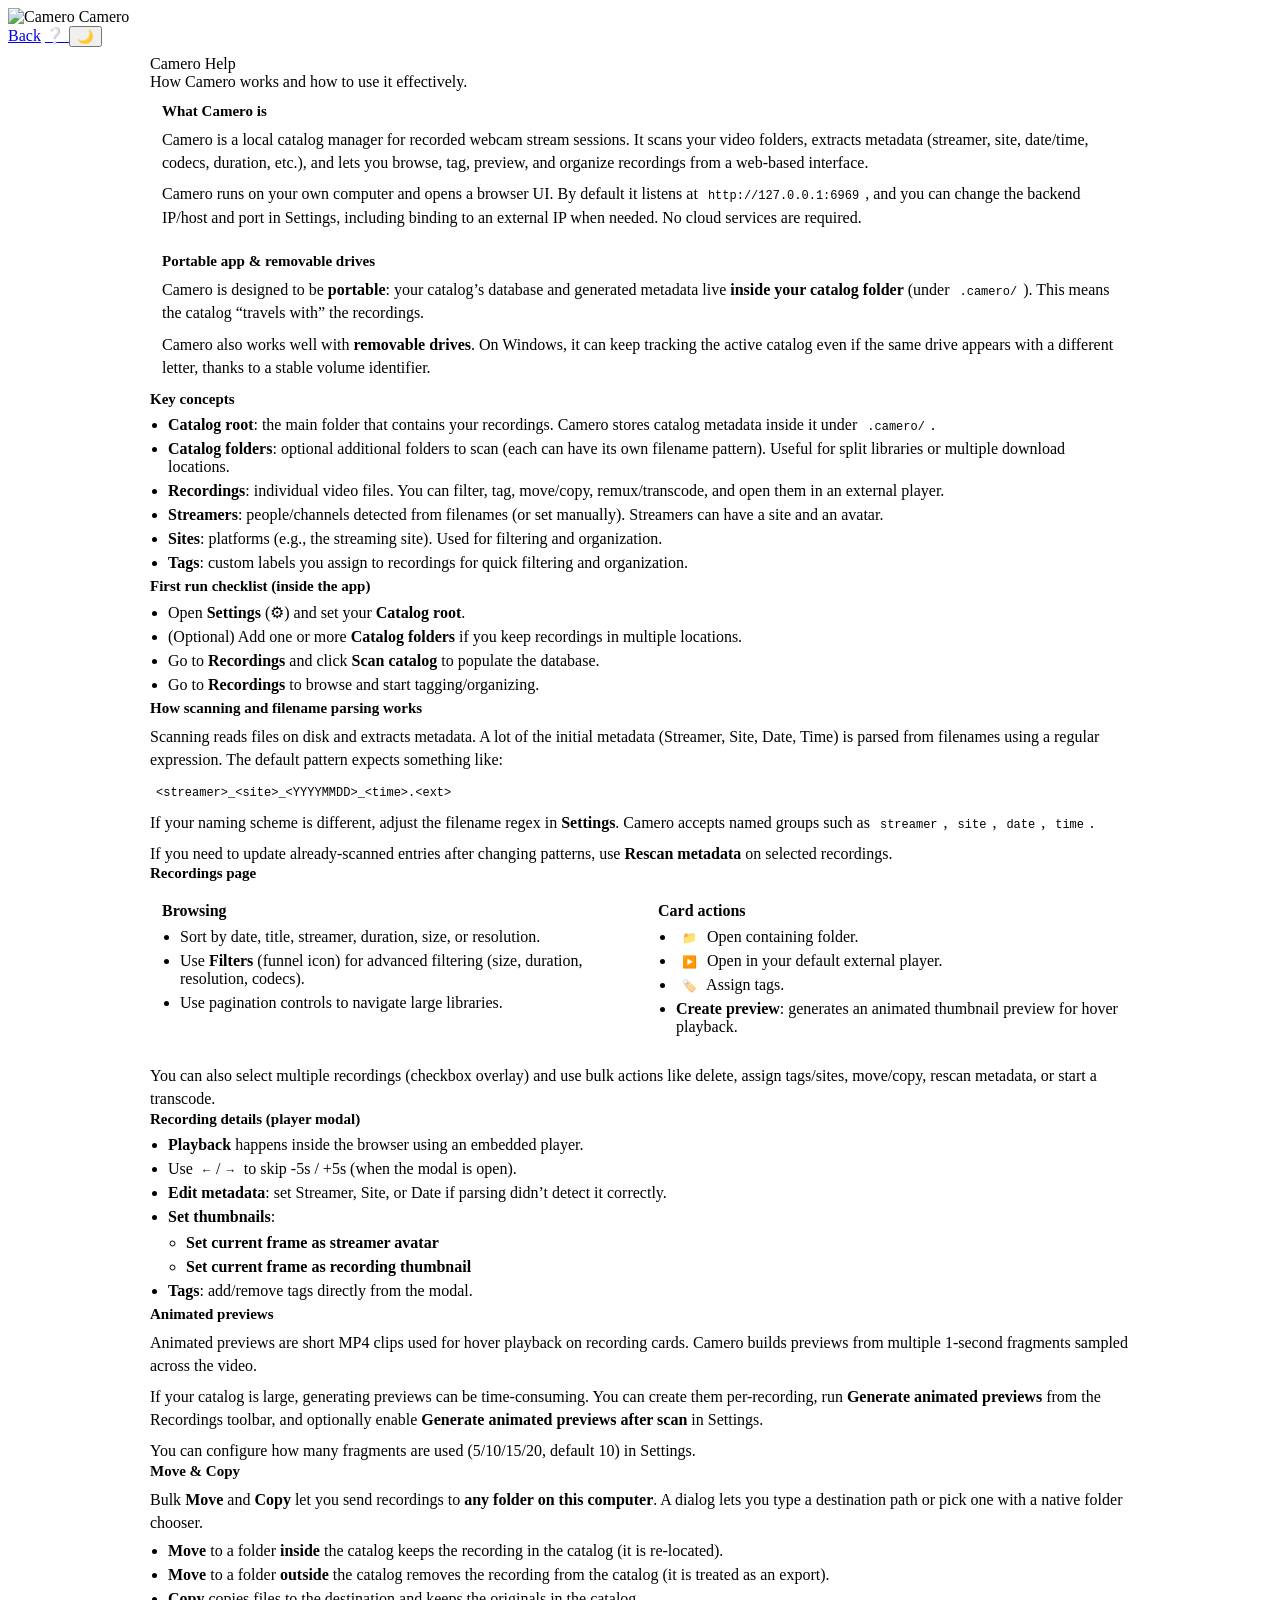
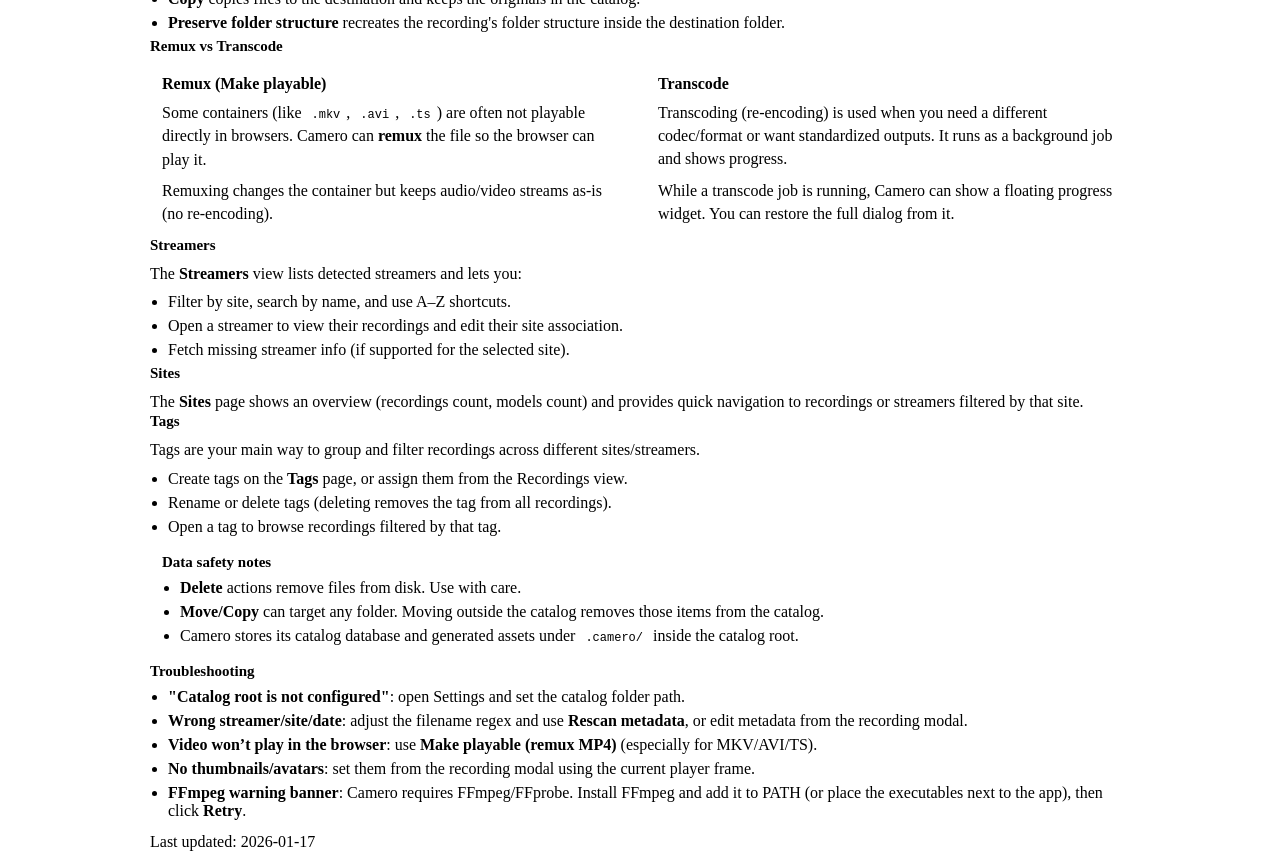
==== src/camero/web/static/help.html @ 92e45c1b "Initial commit Co-authored-by: Copilot <223556219+Copilot@users.noreply.github.com>" ====
<!doctype html>
<html lang="en" data-theme="dark">
  <head>
    <meta charset="utf-8" />
    <meta name="viewport" content="width=device-width, initial-scale=1" />
    <title>Camero — Help</title>

    <link rel="stylesheet" href="/static/styles.css?v=0.3.18" />
    <style>
      /* Small, local-only tweaks for readable documentation blocks */
      .help-wrap { max-width: 980px; margin: 0 auto; }
      .help-kbd { font-family: ui-monospace, SFMono-Regular, Menlo, Consolas, "Liberation Mono", monospace; font-size: 12px; padding: 2px 6px; border-radius: 8px; border: 1px solid var(--border); background: var(--surface-2); color: var(--text); }
      .help-code { font-family: ui-monospace, SFMono-Regular, Menlo, Consolas, "Liberation Mono", monospace; font-size: 12px; padding: 1px 6px; border-radius: 8px; border: 1px solid var(--border); background: var(--surface-2); color: var(--text); }
      .help-list { margin: 8px 0 0; padding-left: 18px; color: var(--muted); }
      .help-list li { margin: 6px 0; }
      .help-note { border: 1px solid var(--accent-soft-border); background: var(--accent-soft-bg); border-radius: 14px; padding: 12px; }
      .help-danger { border: 1px solid var(--danger-soft-border); background: var(--danger-soft-bg); border-radius: 14px; padding: 12px; }
      .help-section-title { font-size: 15px; font-weight: 800; margin: 0 0 8px; }
      .help-p { color: var(--muted); margin: 8px 0 0; line-height: 1.45; }
      .help-h2 { font-size: 16px; font-weight: 800; margin: 0 0 6px; }
      .help-grid { display: grid; grid-template-columns: 1fr; gap: 12px; }
      @media (min-width: 900px) {
        .help-grid { grid-template-columns: 1fr 1fr; }
      }
    </style>
  </head>
  <body>
    <header class="topbar">
      <div class="brand" style="gap:12px">
        <img class="brand-logo" src="/assets/camero.png" alt="Camero" />
        <span>Camero</span>
      </div>
      <nav class="nav">
        <a class="nav-item" href="/#recordings" title="Back to Camero">Back</a>
        <a class="nav-item active" href="/static/help.html" aria-current="page" title="Help" aria-label="Help">
          <span aria-hidden="true">❔</span>
        </a>
        <button id="themeToggle" class="nav-button" type="button" title="Toggle theme" aria-label="Toggle theme">🌙</button>
      </nav>
    </header>

    <main class="container help-wrap">
      <div class="page-title" style="margin-top: 8px">
        <div>
          <div class="h1">Camero Help</div>
          <div class="subtle">How Camero works and how to use it effectively.</div>
        </div>
      </div>

      <div class="list">
        <div class="list-item help-note">
          <div class="help-section-title">What Camero is</div>
          <div class="help-p">
            Camero is a local catalog manager for recorded webcam stream sessions. It scans your video folders, extracts metadata (streamer, site, date/time, codecs, duration, etc.),
            and lets you browse, tag, preview, and organize recordings from a web-based interface.
          </div>
          <div class="help-p">
            Camero runs on your own computer and opens a browser UI. By default it listens at <span class="help-code">http://127.0.0.1:6969</span>, and you can change the backend IP/host and port in Settings, including binding to an external IP when needed. No cloud services are required.
          </div>
        </div>

        <div class="list-item help-note">
          <div class="help-section-title">Portable app & removable drives</div>
          <div class="help-p">
            Camero is designed to be <b>portable</b>: your catalog’s database and generated metadata live <b>inside your catalog folder</b> (under <span class="help-code">.camero/</span>).
            This means the catalog “travels with” the recordings.
          </div>
          <div class="help-p">
            Camero also works well with <b>removable drives</b>. On Windows, it can keep tracking the active catalog even if the same drive appears with a different letter,
            thanks to a stable volume identifier.
          </div>
        </div>

        <div class="list-item">
          <div class="help-section-title">Key concepts</div>
          <ul class="help-list">
            <li><b>Catalog root</b>: the main folder that contains your recordings. Camero stores catalog metadata inside it under <span class="help-code">.camero/</span>.</li>
            <li><b>Catalog folders</b>: optional additional folders to scan (each can have its own filename pattern). Useful for split libraries or multiple download locations.</li>
            <li><b>Recordings</b>: individual video files. You can filter, tag, move/copy, remux/transcode, and open them in an external player.</li>
            <li><b>Streamers</b>: people/channels detected from filenames (or set manually). Streamers can have a site and an avatar.</li>
            <li><b>Sites</b>: platforms (e.g., the streaming site). Used for filtering and organization.</li>
            <li><b>Tags</b>: custom labels you assign to recordings for quick filtering and organization.</li>
          </ul>
        </div>

        <div class="list-item">
          <div class="help-section-title">First run checklist (inside the app)</div>
          <ul class="help-list">
            <li>Open <b>Settings</b> (⚙) and set your <b>Catalog root</b>.</li>
            <li>(Optional) Add one or more <b>Catalog folders</b> if you keep recordings in multiple locations.</li>
            <li>Go to <b>Recordings</b> and click <b>Scan catalog</b> to populate the database.</li>
            <li>Go to <b>Recordings</b> to browse and start tagging/organizing.</li>
          </ul>
        </div>

        <div class="list-item">
          <div class="help-section-title">How scanning and filename parsing works</div>
          <div class="help-p">
            Scanning reads files on disk and extracts metadata. A lot of the initial metadata (Streamer, Site, Date, Time) is parsed from filenames using a regular expression.
            The default pattern expects something like:
          </div>
          <div class="help-p"><span class="help-code">&lt;streamer&gt;_&lt;site&gt;_&lt;YYYYMMDD&gt;_&lt;time&gt;.&lt;ext&gt;</span></div>
          <div class="help-p">
            If your naming scheme is different, adjust the filename regex in <b>Settings</b>. Camero accepts named groups such as
            <span class="help-code">streamer</span>, <span class="help-code">site</span>, <span class="help-code">date</span>, <span class="help-code">time</span>.
          </div>
          <div class="help-p">
            If you need to update already-scanned entries after changing patterns, use <b>Rescan metadata</b> on selected recordings.
          </div>
        </div>

        <div class="list-item">
          <div class="help-section-title">Recordings page</div>
          <div class="help-grid">
            <div class="help-note">
              <div class="help-h2">Browsing</div>
              <ul class="help-list">
                <li>Sort by date, title, streamer, duration, size, or resolution.</li>
                <li>Use <b>Filters</b> (funnel icon) for advanced filtering (size, duration, resolution, codecs).</li>
                <li>Use pagination controls to navigate large libraries.</li>
              </ul>
            </div>
            <div class="help-note">
              <div class="help-h2">Card actions</div>
              <ul class="help-list">
                <li><span class="help-kbd">📁</span> Open containing folder.</li>
                <li><span class="help-kbd">▶️</span> Open in your default external player.</li>
                <li><span class="help-kbd">🏷️</span> Assign tags.</li>
                <li><b>Create preview</b>: generates an animated thumbnail preview for hover playback.</li>
              </ul>
            </div>
          </div>

          <div class="help-p" style="margin-top:10px">
            You can also select multiple recordings (checkbox overlay) and use bulk actions like delete, assign tags/sites, move/copy,
            rescan metadata, or start a transcode.
          </div>
        </div>

        <div class="list-item">
          <div class="help-section-title">Recording details (player modal)</div>
          <ul class="help-list">
            <li><b>Playback</b> happens inside the browser using an embedded player.</li>
            <li>Use <span class="help-kbd">←</span>/<span class="help-kbd">→</span> to skip -5s / +5s (when the modal is open).</li>
            <li><b>Edit metadata</b>: set Streamer, Site, or Date if parsing didn’t detect it correctly.</li>
            <li><b>Set thumbnails</b>:
              <ul class="help-list">
                <li><b>Set current frame as streamer avatar</b></li>
                <li><b>Set current frame as recording thumbnail</b></li>
              </ul>
            </li>
            <li><b>Tags</b>: add/remove tags directly from the modal.</li>
          </ul>
        </div>

        <div class="list-item">
          <div class="help-section-title">Animated previews</div>
          <div class="help-p">
            Animated previews are short MP4 clips used for hover playback on recording cards.
            Camero builds previews from multiple 1-second fragments sampled across the video.
          </div>
          <div class="help-p">
            If your catalog is large, generating previews can be time-consuming. You can create them per-recording, run <b>Generate animated previews</b> from the Recordings toolbar,
            and optionally enable <b>Generate animated previews after scan</b> in Settings.
          </div>
          <div class="help-p">
            You can configure how many fragments are used (5/10/15/20, default 10) in Settings.
          </div>
        </div>

        <div class="list-item">
          <div class="help-section-title">Move & Copy</div>
          <div class="help-p">
            Bulk <b>Move</b> and <b>Copy</b> let you send recordings to <b>any folder on this computer</b>. A dialog lets you type a destination path or pick one with a native folder chooser.
          </div>
          <ul class="help-list">
            <li><b>Move</b> to a folder <b>inside</b> the catalog keeps the recording in the catalog (it is re-located).</li>
            <li><b>Move</b> to a folder <b>outside</b> the catalog removes the recording from the catalog (it is treated as an export).</li>
            <li><b>Copy</b> copies files to the destination and keeps the originals in the catalog.</li>
            <li><b>Preserve folder structure</b> recreates the recording's folder structure inside the destination folder.</li>
          </ul>
        </div>

        <div class="list-item">
          <div class="help-section-title">Remux vs Transcode</div>
          <div class="help-grid">
            <div class="help-note">
              <div class="help-h2">Remux (Make playable)</div>
              <div class="help-p">
                Some containers (like <span class="help-code">.mkv</span>, <span class="help-code">.avi</span>, <span class="help-code">.ts</span>) are often not playable directly in browsers.
                Camero can <b>remux</b> the file so the browser can play it.
              </div>
              <div class="help-p">
                Remuxing changes the container but keeps audio/video streams as-is (no re-encoding).
              </div>
            </div>
            <div class="help-note">
              <div class="help-h2">Transcode</div>
              <div class="help-p">
                Transcoding (re-encoding) is used when you need a different codec/format or want standardized outputs.
                It runs as a background job and shows progress.
              </div>
              <div class="help-p">
                While a transcode job is running, Camero can show a floating progress widget. You can restore the full dialog from it.
              </div>
            </div>
          </div>
        </div>

        <div class="list-item">
          <div class="help-section-title">Streamers</div>
          <div class="help-p">
            The <b>Streamers</b> view lists detected streamers and lets you:
          </div>
          <ul class="help-list">
            <li>Filter by site, search by name, and use A–Z shortcuts.</li>
            <li>Open a streamer to view their recordings and edit their site association.</li>
            <li>Fetch missing streamer info (if supported for the selected site).</li>
          </ul>
        </div>

        <div class="list-item">
          <div class="help-section-title">Sites</div>
          <div class="help-p">
            The <b>Sites</b> page shows an overview (recordings count, models count) and provides quick navigation to recordings or streamers filtered by that site.
          </div>
        </div>

        <div class="list-item">
          <div class="help-section-title">Tags</div>
          <div class="help-p">
            Tags are your main way to group and filter recordings across different sites/streamers.
          </div>
          <ul class="help-list">
            <li>Create tags on the <b>Tags</b> page, or assign them from the Recordings view.</li>
            <li>Rename or delete tags (deleting removes the tag from all recordings).</li>
            <li>Open a tag to browse recordings filtered by that tag.</li>
          </ul>
        </div>

        <div class="list-item help-danger">
          <div class="help-section-title">Data safety notes</div>
          <ul class="help-list">
            <li><b>Delete</b> actions remove files from disk. Use with care.</li>
            <li><b>Move/Copy</b> can target any folder. Moving outside the catalog removes those items from the catalog.</li>
            <li>Camero stores its catalog database and generated assets under <span class="help-code">.camero/</span> inside the catalog root.</li>
          </ul>
        </div>

        <div class="list-item">
          <div class="help-section-title">Troubleshooting</div>
          <ul class="help-list">
            <li><b>"Catalog root is not configured"</b>: open Settings and set the catalog folder path.</li>
            <li><b>Wrong streamer/site/date</b>: adjust the filename regex and use <b>Rescan metadata</b>, or edit metadata from the recording modal.</li>
            <li><b>Video won’t play in the browser</b>: use <b>Make playable (remux MP4)</b> (especially for MKV/AVI/TS).</li>
            <li><b>No thumbnails/avatars</b>: set them from the recording modal using the current player frame.</li>
            <li><b>FFmpeg warning banner</b>: Camero requires FFmpeg/FFprobe. Install FFmpeg and add it to PATH (or place the executables next to the app), then click <b>Retry</b>.</li>
          </ul>
          <div class="help-p" style="margin-top:10px">
            Last updated: 2026-01-17
          </div>
        </div>
      </div>
    </main>

    <script>
      (function() {
        function getPreferredTheme() {
          const stored = localStorage.getItem('camero.theme');
          if (stored === 'light' || stored === 'dark') return stored;
          return 'dark';
        }

        function applyTheme(theme) {
          const t = (theme === 'light') ? 'light' : 'dark';
          document.documentElement.dataset.theme = t;
          localStorage.setItem('camero.theme', t);
          const btn = document.getElementById('themeToggle');
          if (btn) btn.textContent = (t === 'light') ? '☀' : '🌙';
        }

        function toggleTheme() {
          const current = document.documentElement.dataset.theme || 'dark';
          applyTheme(current === 'light' ? 'dark' : 'light');
        }

        applyTheme(getPreferredTheme());
        const btn = document.getElementById('themeToggle');
        if (btn) btn.addEventListener('click', toggleTheme);
      })();
    </script>
  </body>
</html>
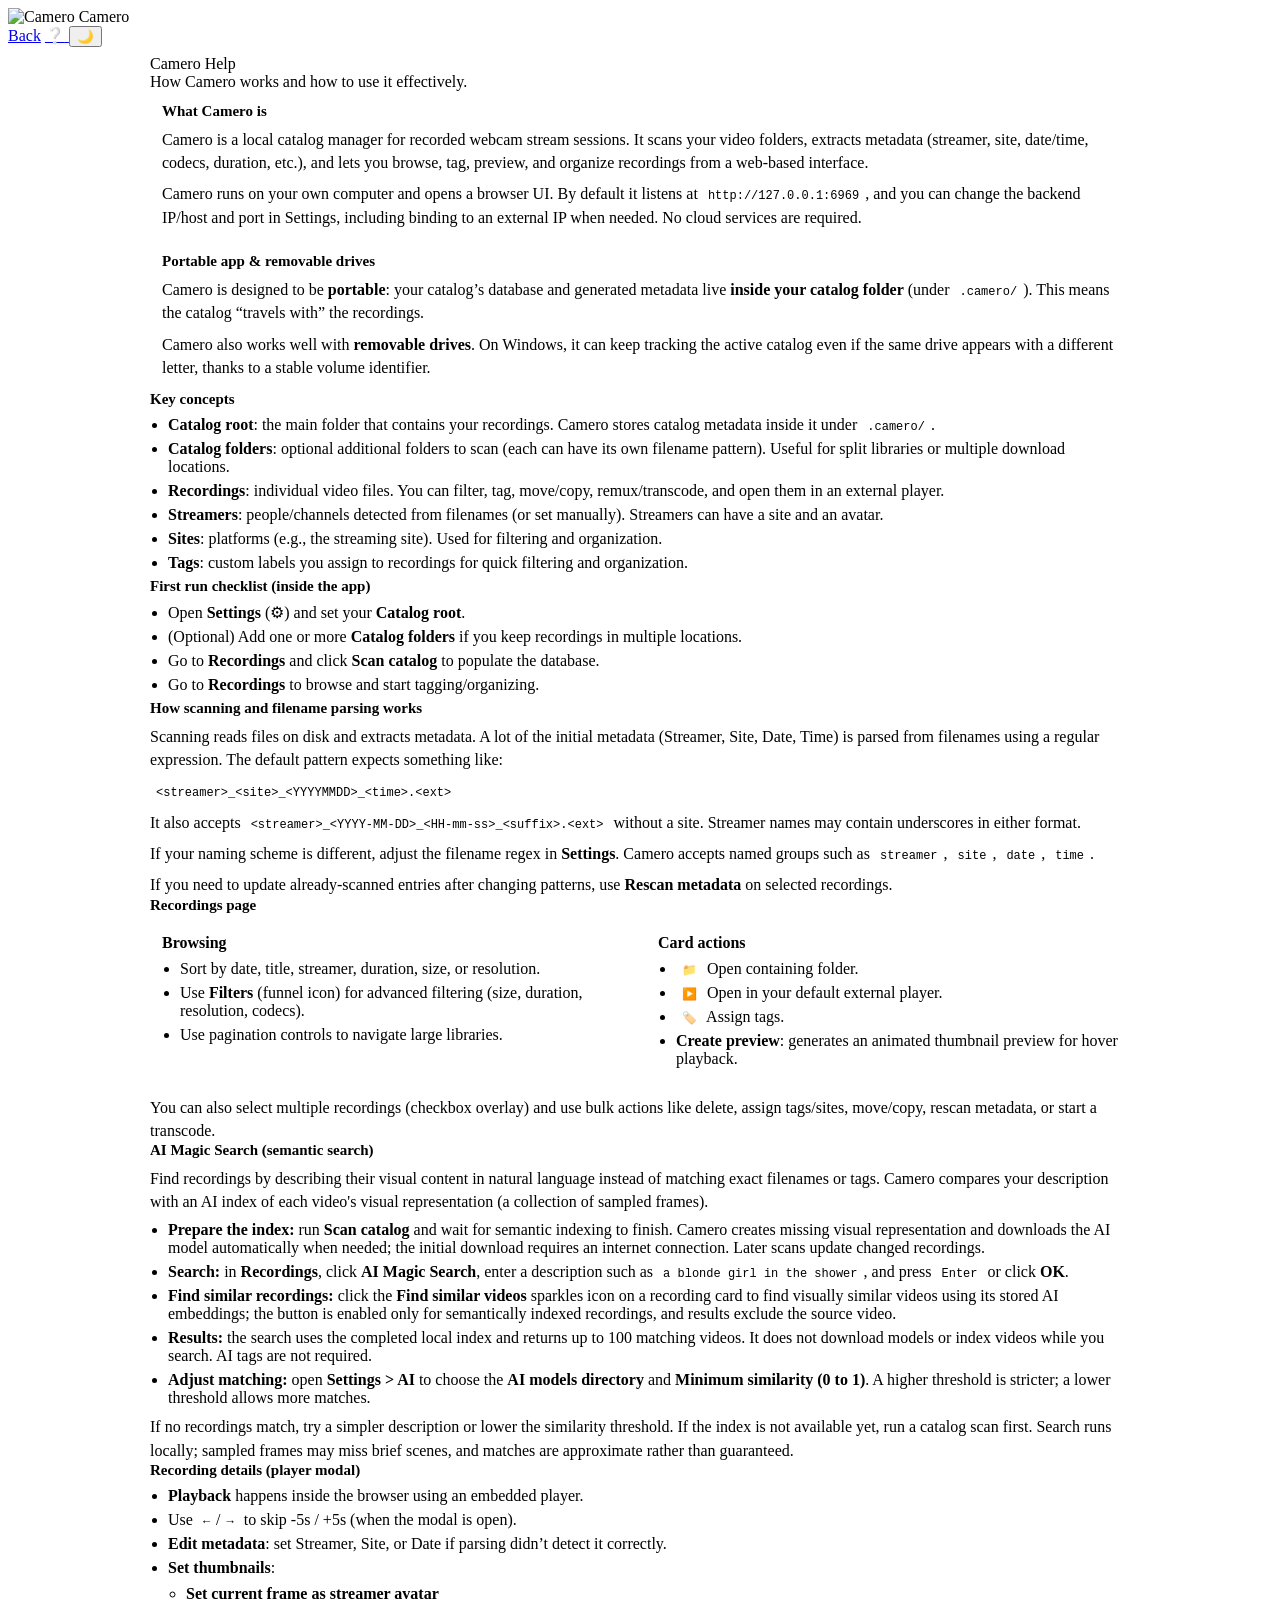
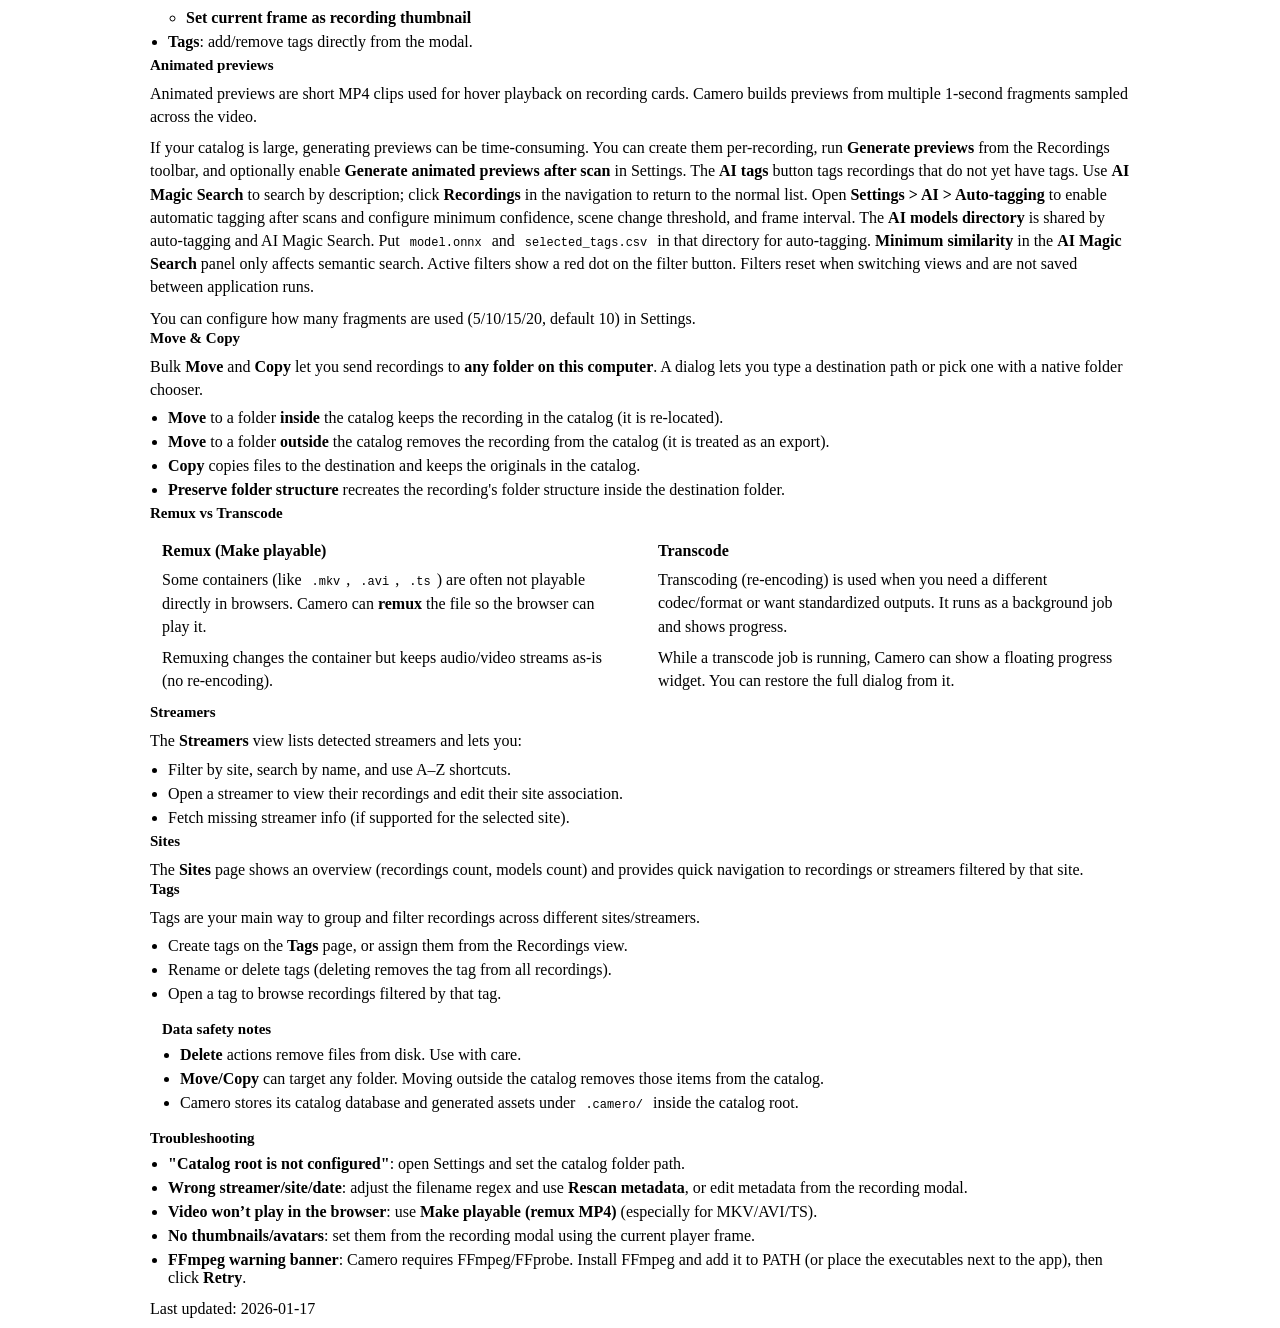
==== commit 1d6421a7: "Update AI search, recording UI and documentation Reset scroll to the top after similar recording res" ====
--- a/src/camero/web/static/help.html
+++ b/src/camero/web/static/help.html
@@ -100,6 +100,7 @@
             The default pattern expects something like:
           </div>
           <div class="help-p"><span class="help-code">&lt;streamer&gt;_&lt;site&gt;_&lt;YYYYMMDD&gt;_&lt;time&gt;.&lt;ext&gt;</span></div>
+          <div class="help-p">It also accepts <span class="help-code">&lt;streamer&gt;_&lt;YYYY-MM-DD&gt;_&lt;HH-mm-ss&gt;_&lt;suffix&gt;.&lt;ext&gt;</span> without a site. Streamer names may contain underscores in either format.</div>
           <div class="help-p">
             If your naming scheme is different, adjust the filename regex in <b>Settings</b>. Camero accepts named groups such as
             <span class="help-code">streamer</span>, <span class="help-code">site</span>, <span class="help-code">date</span>, <span class="help-code">time</span>.
@@ -138,6 +139,25 @@
         </div>
 
         <div class="list-item">
+          <div class="help-section-title">AI Magic Search (semantic search)</div>
+          <div class="help-p">
+            Find recordings by describing their visual content in natural language instead of matching exact filenames or tags.
+            Camero compares your description with an AI index of each video's visual representation (a collection of sampled frames).
+          </div>
+          <ul class="help-list">
+            <li><b>Prepare the index:</b> run <b>Scan catalog</b> and wait for semantic indexing to finish. Camero creates missing visual representation and downloads the AI model automatically when needed; the initial download requires an internet connection. Later scans update changed recordings.</li>
+            <li><b>Search:</b> in <b>Recordings</b>, click <b>AI Magic Search</b>, enter a description such as <span class="help-code">a blonde girl in the shower</span>, and press <span class="help-kbd">Enter</span> or click <b>OK</b>.</li>
+            <li><b>Find similar recordings:</b> click the <b>Find similar videos</b> sparkles icon on a recording card to find visually similar videos using its stored AI embeddings; the button is enabled only for semantically indexed recordings, and results exclude the source video.</li>
+            <li><b>Results:</b> the search uses the completed local index and returns up to 100 matching videos. It does not download models or index videos while you search. AI tags are not required.</li>
+            <li><b>Adjust matching:</b> open <b>Settings &gt; AI</b> to choose the <b>AI models directory</b> and <b>Minimum similarity (0 to 1)</b>. A higher threshold is stricter; a lower threshold allows more matches.</li>
+          </ul>
+          <div class="help-p">
+            If no recordings match, try a simpler description or lower the similarity threshold. If the index is not available yet, run a catalog scan first.
+            Search runs locally; sampled frames may miss brief scenes, and matches are approximate rather than guaranteed.
+          </div>
+        </div>
+
+        <div class="list-item">
           <div class="help-section-title">Recording details (player modal)</div>
           <ul class="help-list">
             <li><b>Playback</b> happens inside the browser using an embedded player.</li>
@@ -160,8 +180,12 @@
             Camero builds previews from multiple 1-second fragments sampled across the video.
           </div>
           <div class="help-p">
-            If your catalog is large, generating previews can be time-consuming. You can create them per-recording, run <b>Generate animated previews</b> from the Recordings toolbar,
+            If your catalog is large, generating previews can be time-consuming. You can create them per-recording, run <b>Generate previews</b> from the Recordings toolbar,
             and optionally enable <b>Generate animated previews after scan</b> in Settings.
+            The <b>AI tags</b> button tags recordings that do not yet have tags. Use <b>AI Magic Search</b> to search by description; click <b>Recordings</b> in the navigation to return to the normal list.
+            Open <b>Settings &gt; AI &gt; Auto-tagging</b> to enable automatic tagging after scans and configure minimum confidence, scene change threshold, and frame interval.
+            The <b>AI models directory</b> is shared by auto-tagging and AI Magic Search. Put <span class="help-code">model.onnx</span> and <span class="help-code">selected_tags.csv</span> in that directory for auto-tagging. <b>Minimum similarity</b> in the <b>AI Magic Search</b> panel only affects semantic search.
+            Active filters show a red dot on the filter button. Filters reset when switching views and are not saved between application runs.
           </div>
           <div class="help-p">
             You can configure how many fragments are used (5/10/15/20, default 10) in Settings.
